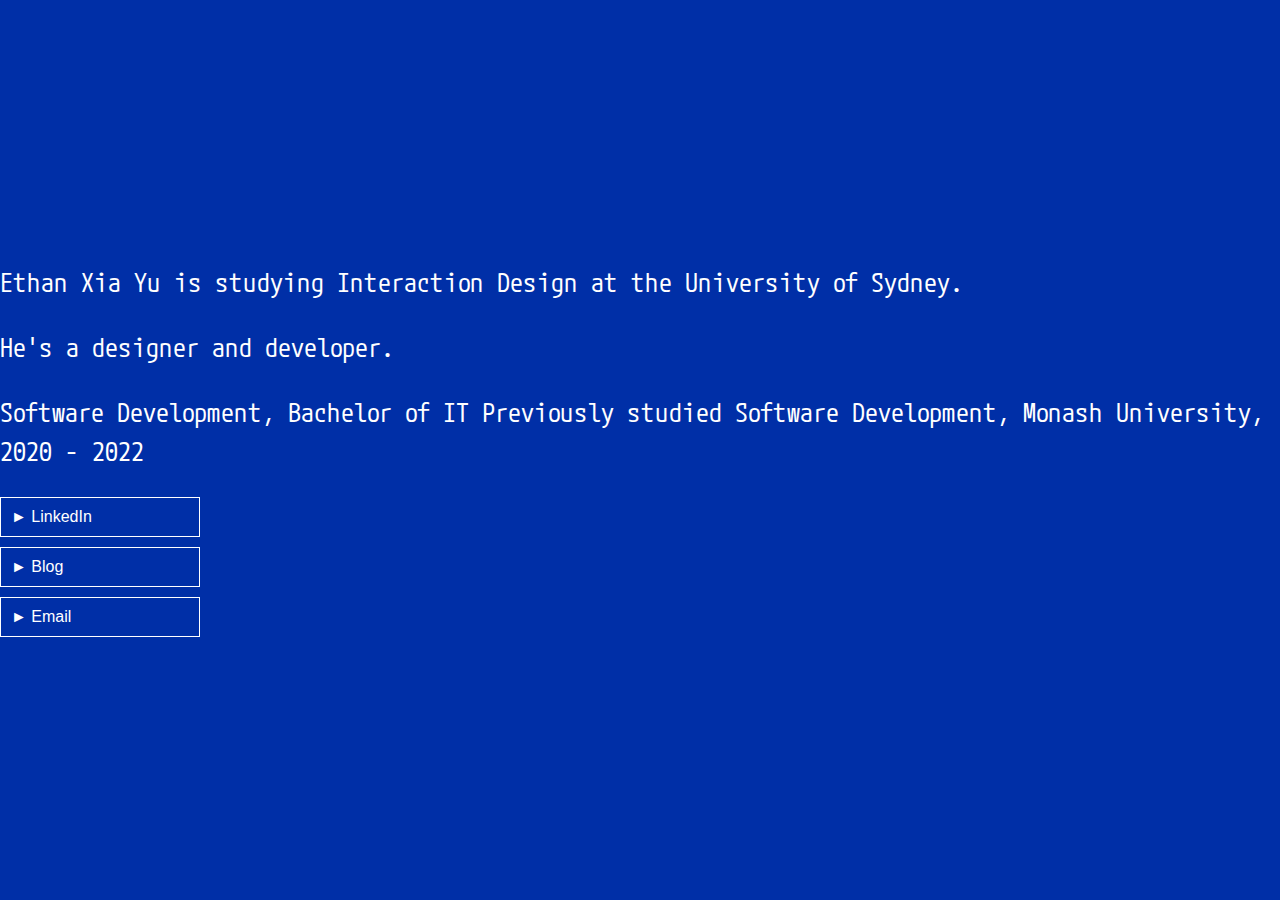
==== index.html @ 045e584b "xy-page-2" ====
<!DOCTYPE html>
<html lang="en">

<head>
    <meta charset="UTF-8">
    <meta name="viewport" content="width=device-width, initial-scale=1.0">
    <title>Ethan's Profile</title>
    <link rel="stylesheet" href="style.css">
    <link rel="preconnect" href="https://fonts.googleapis.com">
    <link rel="preconnect" href="https://fonts.gstatic.com" crossorigin>
    <link href="https://fonts.googleapis.com/css2?family=M+PLUS+1+Code:wght@100..700&display=swap" rel="stylesheet">
    <link rel="icon" href="favicon.ico" type="image/x-icon" />
</head>

<body>
    <div>
        <p>Ethan Xia Yu is studying Interaction Design at the University of Sydney.</p>
        <p>He's a designer and developer. </p>
        <p>Software Development, Bachelor of IT Previously studied Software Development, Monash University, 2020 - 2022
        </p>
        <div class="buttons">
            <button class="button"
                onclick="location.href='https://www.linkedin.com/in/ethan-xiayu?lipi=urn%3Ali%3Apage%3Ad_flagship3_profile_view_base_contact_details%3BCmOgPU5bRUCZwJDE6TJOqw%3D%3D'">LinkedIn</button>
            <button class="button"
                onclick="location.href='https://ethanxiayu.notion.site/Xia-Yu-Blog-1073e282695380af986bdc7ec80956dd?pvs=4'">Blog</button>
            <button class="button" onclick="location.href='mailto:ethanxiayu@gmail.com'">Email</button>
        </div>
    </div>
</body>

</html>
---- style.css ----
body {
    background-color: #002FA7;
    color: white;
/*            font-family: 'Courier New', Courier, monospace;*/
    font-family: "M PLUS 1 Code", monospace;
    font-size: 26px;
    display: flex;
    flex-direction: column;
    justify-content: center;
    align-items: center;
    height: 100vh;
    margin: 0;
    text-align: left;
}

h1, p {
    margin: 0 0 1em 0;
}

p {
    line-height: 1.5;
}

.buttons {
    margin-top: 1em;
    display: flex;
    flex-direction: column;
    gap: 10px;
}

.button {
    background-color: transparent;
    border: 1px solid white;
    padding: 10px;
    text-align: left;
    font-size: 16px;
    color: white;
    cursor: pointer;
    width: 200px;
}

.button:before {
    content: '► ';
    color: white;
}

.button:hover {
    background-color: white;
    color: #002FA7;
}
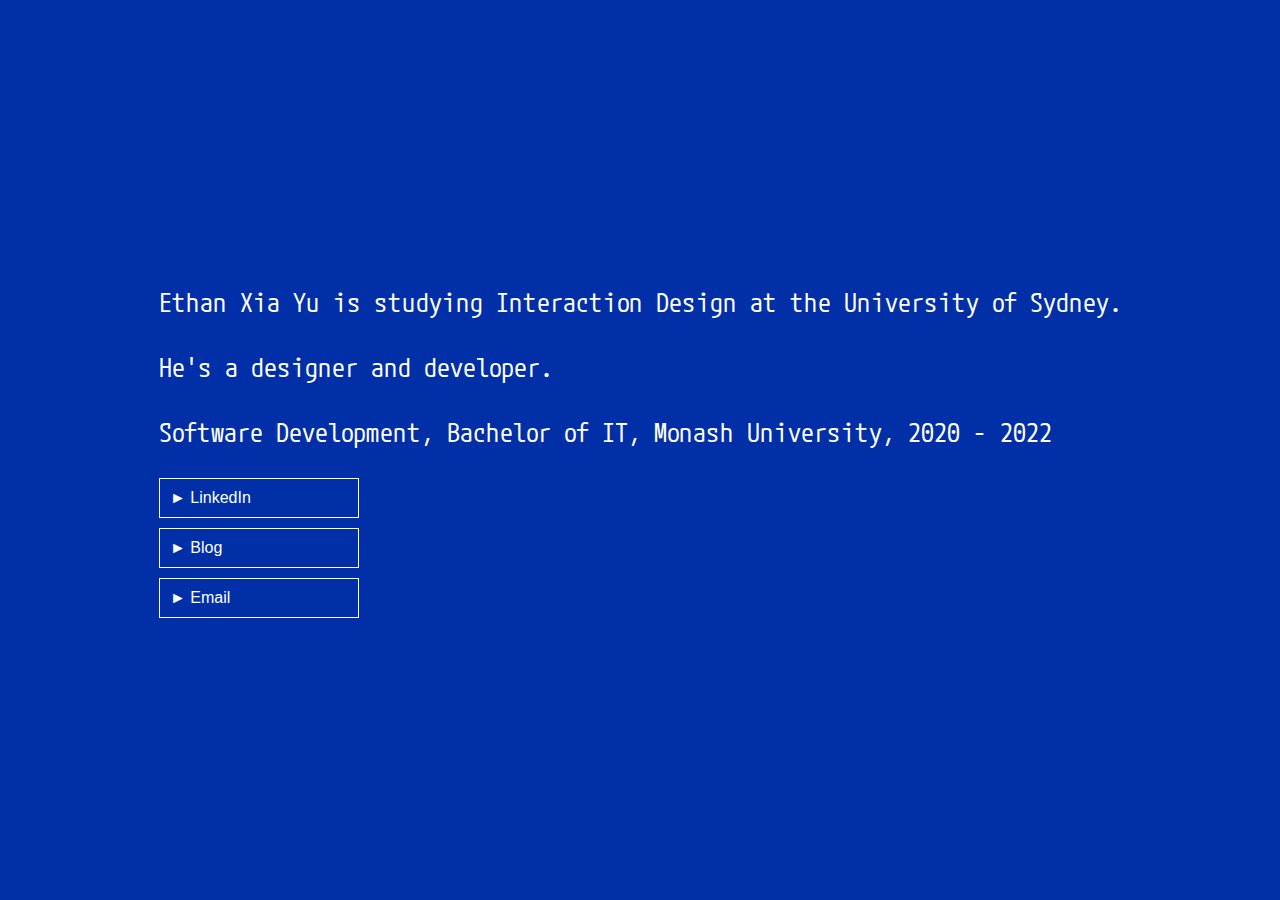
==== commit 7e9f5219: "Update index.html" ====
--- a/index.html
+++ b/index.html
@@ -16,7 +16,7 @@
     <div>
         <p>Ethan Xia Yu is studying Interaction Design at the University of Sydney.</p>
         <p>He's a designer and developer. </p>
-        <p>Software Development, Bachelor of IT Previously studied Software Development, Monash University, 2020 - 2022
+        <p>Software Development, Bachelor of IT, Monash University, 2020 - 2022
         </p>
         <div class="buttons">
             <button class="button"
@@ -28,4 +28,4 @@
     </div>
 </body>
 
-</html>+</html>
